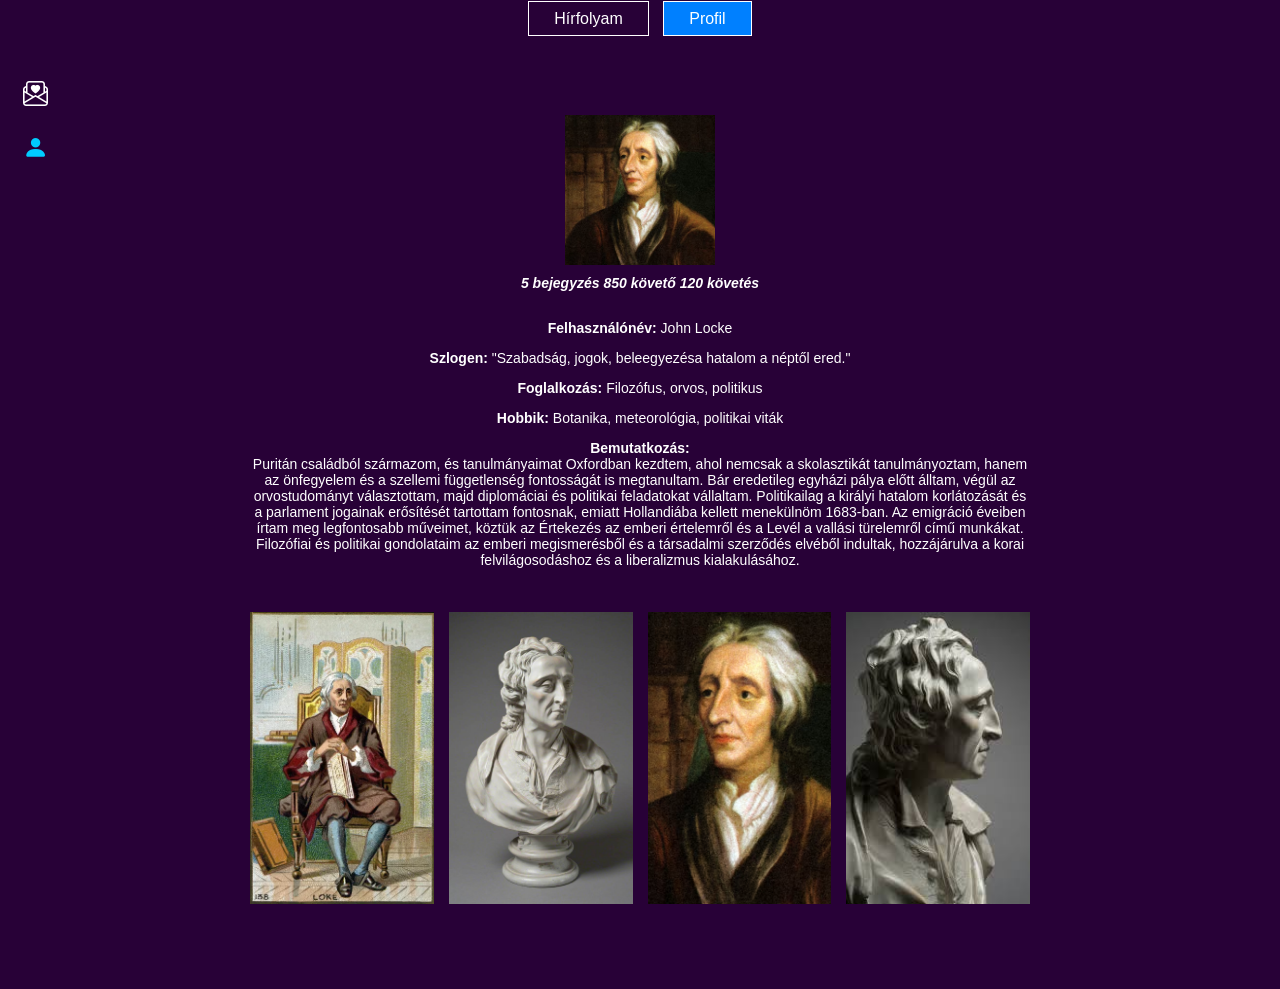
==== index.html @ b97e9c8e "valtozas" ====
<!DOCTYPE html>
<html lang="hu">
<head>
    <meta charset="UTF-8">
    <meta name="viewport" content="width=device-width, initial-scale=1.0">
    <title>John Locke Profilja</title>
    <link rel="stylesheet" href="https://cdn.jsdelivr.net/npm/bootstrap-icons@1.11.0/font/bootstrap-icons.css">
    <link rel="stylesheet" href="style2.css">
</head>
<body>

    <div class="oldalsav">
        <div class="oldalsav-ikonok">
            <a href="Locke2.html" class="ikon-link"><i class="bi bi-envelope-paper-heart"></i></a>
             <a href="Locke.html" class="ikon-link aktiv-ikon"><i class="bi bi-person-fill"></i></a>
        </div>
    </div>

    <header class="felso-menu">
        <nav class="gombok-helye">
            <a href="Locke2.html" class="menu-gomb">Hírfolyam</a>
            <a href="Locke.html" class="menu-gomb aktiv">Profil</a>
        </nav>
    </header>

    <main class="tartalom-doboz">
        
        <section class="profil-fejlec">
            <div class="bal-oldal">
                <div class="kep-keret">
                    <img src="./kepek/John Locke.avif" alt="Profilkép" class="profil-kep">
                </div>
                <div class="szamok">
                    <span>5 bejegyzés</span> <span>850 követő</span> <span>120 követés</span>
                </div>
            </div>

            <div class="jobb-oldal">
                <div class="szoveg-doboz">
                    <p><strong>Felhasználónév:</strong> John Locke</p>
                    <p><strong>Szlogen:</strong> "Szabadság, jogok, beleegyezésa hatalom a néptől ered."</p>
                    <p><strong>Foglalkozás:</strong> Filozófus, orvos, politikus</p>
                    <p><strong>Hobbik:</strong> Botanika, meteorológia, politikai viták</p>
                    <p><strong>Bemutatkozás:</strong><br>
                    Puritán családból származom, és tanulmányaimat Oxfordban kezdtem, ahol nemcsak a skolasztikát tanulmányoztam, hanem az önfegyelem és a szellemi függetlenség fontosságát is megtanultam. Bár eredetileg egyházi pálya előtt álltam, végül az orvostudományt választottam, majd diplomáciai és politikai feladatokat vállaltam. Politikailag a királyi hatalom korlátozását és a parlament jogainak erősítését tartottam fontosnak, emiatt Hollandiába kellett menekülnöm 1683-ban. Az emigráció éveiben írtam meg legfontosabb műveimet, köztük az Értekezés az emberi értelemről és a Levél a vallási türelemről című munkákat. Filozófiai és politikai gondolataim az emberi megismerésből és a társadalmi szerződés elvéből indultak, hozzájárulva a korai felvilágosodáshoz és a liberalizmus kialakulásához.</p>
                </div>
            </div>
            
            <div class="float_felelos"></div>
      

        <section class="galeria-doboz">
            <div class="kep-rács">
                <div class="rács-elem"><img src="./kepek/john_locke2.webp" alt="1"></div>
                <div class="rács-elem"><img src="./kepek/john_locke3.jpg" alt="2"></div>
                <div class="rács-elem"><img src="./kepek/John Locke.avif" alt="3"></div>
                <div class="rács-elem"><img src="./kepek/john_locke4.jpg" alt="3"></div>
            </div>
        </section>

    </main>

</body>
</html>
---- style2.css ----
body {
    background-color: #280137;
    color: white;
    font-family: Arial, sans-serif;
    margin: 0;
    
}


.oldalsav {
    position: fixed;
    left: 0;
    top: 0;
    width: 70px;
    height: 100%;
    text-align: center;
    background: #280137;
}

.oldalsav-ikonok { margin-top: 80px; }

.ikon-link {
    display: block; /* ikonok külön sorba legyenek, ne egybe */
    font-size: 25px;
    color: white;
    margin-bottom: 25px;
    text-decoration: none;
}

.aktiv-ikon { color: #00ccff; }


.felso-menu {
    
    padding: 10px;
    height: 45px;
}



.gombok-helye { text-align: center; }

.menu-gomb {
    padding: 8px 25px;
    border: 1px solid white;
    text-decoration: none;
    color: white;
    margin: 0 5px;
}

.menu-gomb.aktiv {
    background-color: #0080ff;
    color: #fff;
}


.tartalom-doboz {
    margin-left: 100px;
    padding: 30px;
    max-width: 850px;
    margin: auto;
}


.profil-fejlec {
    padding: 20px;
    margin-bottom: 20px;
    text-align: center;
}



.kep-keret {
    width: 150px;
    height: 150px;
    margin: 0 auto 10px;
}

.profil-kep {
    width: 100%;
    height: 100%;
    object-fit: cover;
}

.szamok { font-size: 14px;
          font-style: italic;
          font-weight: bold;
}

.szoveg-doboz {
    padding: 15px;
    min-height: 200px;
    font-size: 14px;
}


.galeria-doboz {
    padding: 15px;
}

.kep-rács {
    display: grid;
    grid-template-columns: repeat(4, 1fr);
    gap: 15px;
}

.rács-elem {
    background: #fdfdfd;
    align-items: center;
    justify-content: center;
}

.rács-elem img {
    width: 100%;
    height: 100%;
    object-fit: cover;
}



@media screen and (max-width: 850px) {
   .kep-rács {
  
    grid-template-columns: 1fr;
    
}
    
}
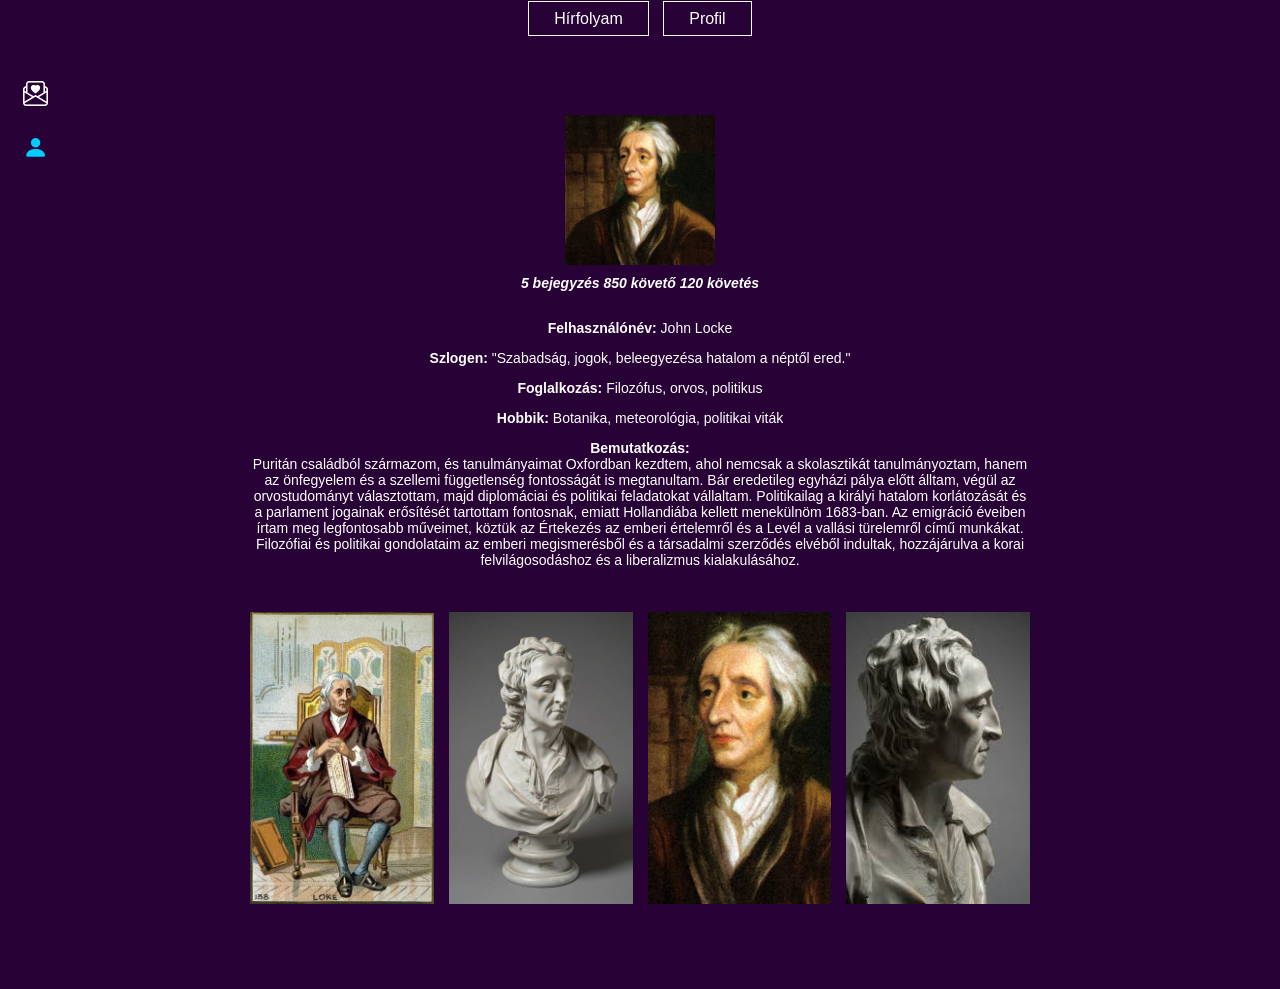
==== commit e97c6d1f: "valtozott minden" ====
--- a/index.html
+++ b/index.html
@@ -12,14 +12,14 @@
     <div class="oldalsav">
         <div class="oldalsav-ikonok">
             <a href="Locke2.html" class="ikon-link"><i class="bi bi-envelope-paper-heart"></i></a>
-             <a href="Locke.html" class="ikon-link aktiv-ikon"><i class="bi bi-person-fill"></i></a>
+             <a href="index.html" class="ikon-link aktiv-ikon"><i class="bi bi-person-fill"></i></a>
         </div>
     </div>
 
     <header class="felso-menu">
         <nav class="gombok-helye">
             <a href="Locke2.html" class="menu-gomb">Hírfolyam</a>
-            <a href="Locke.html" class="menu-gomb aktiv">Profil</a>
+            <a href="index.html" class="menu-gomb aktiv">Profil</a>
         </nav>
     </header>
 
--- a/style2.css
+++ b/style2.css
@@ -47,11 +47,6 @@
     text-decoration: none;
     color: white;
     margin: 0 5px;
-}
-
-.menu-gomb.aktiv {
-    background-color: #0080ff;
-    color: #fff;
 }
 
 
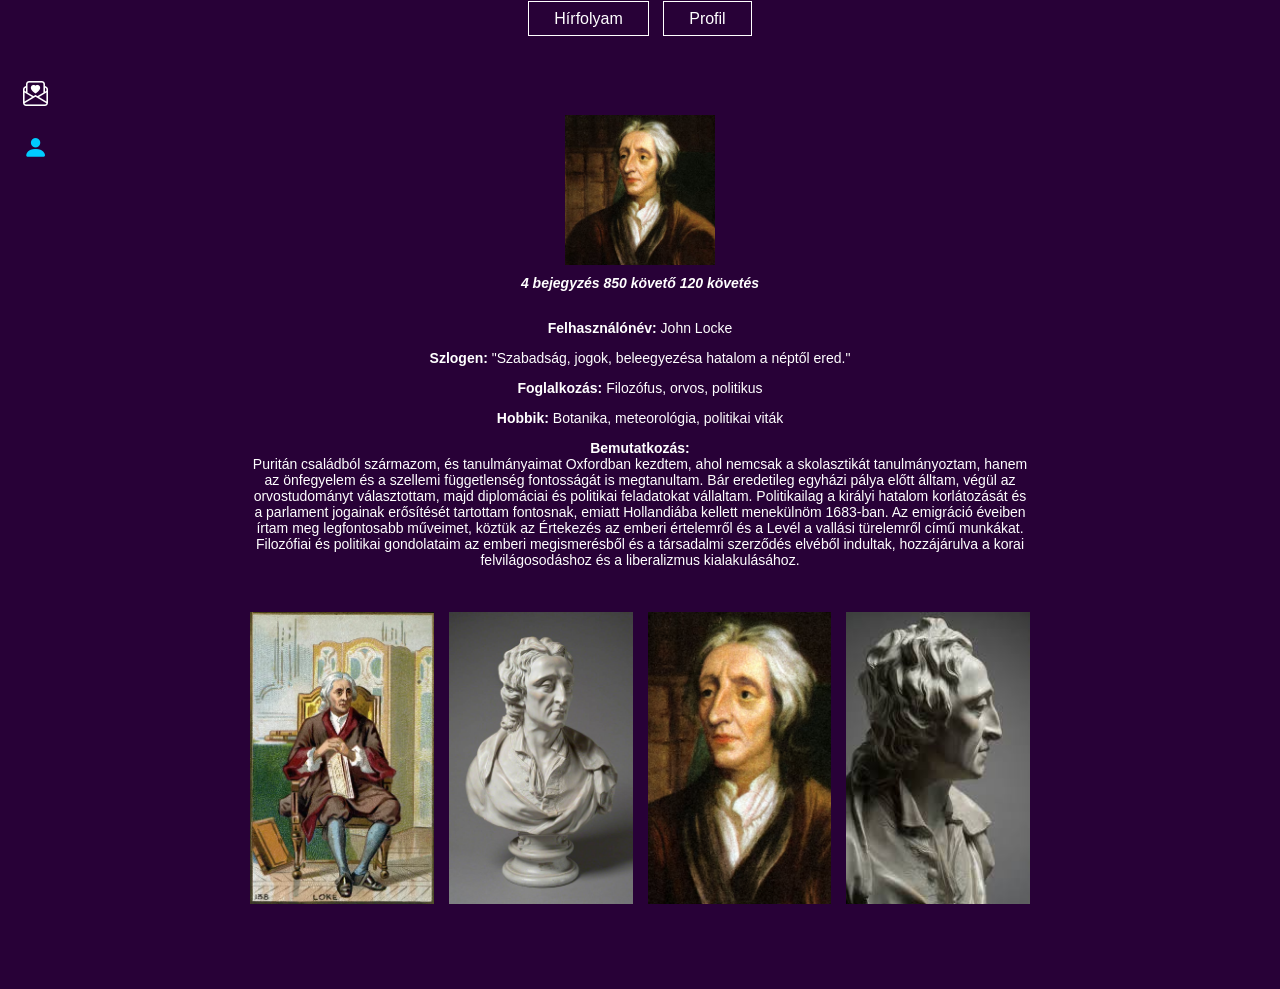
==== commit 3a13b277: "apro valtozasok" ====
--- a/index.html
+++ b/index.html
@@ -31,7 +31,7 @@
                     <img src="./kepek/John Locke.avif" alt="Profilkép" class="profil-kep">
                 </div>
                 <div class="szamok">
-                    <span>5 bejegyzés</span> <span>850 követő</span> <span>120 követés</span>
+                    <span>4 bejegyzés</span> <span>850 követő</span> <span>120 követés</span>
                 </div>
             </div>
 
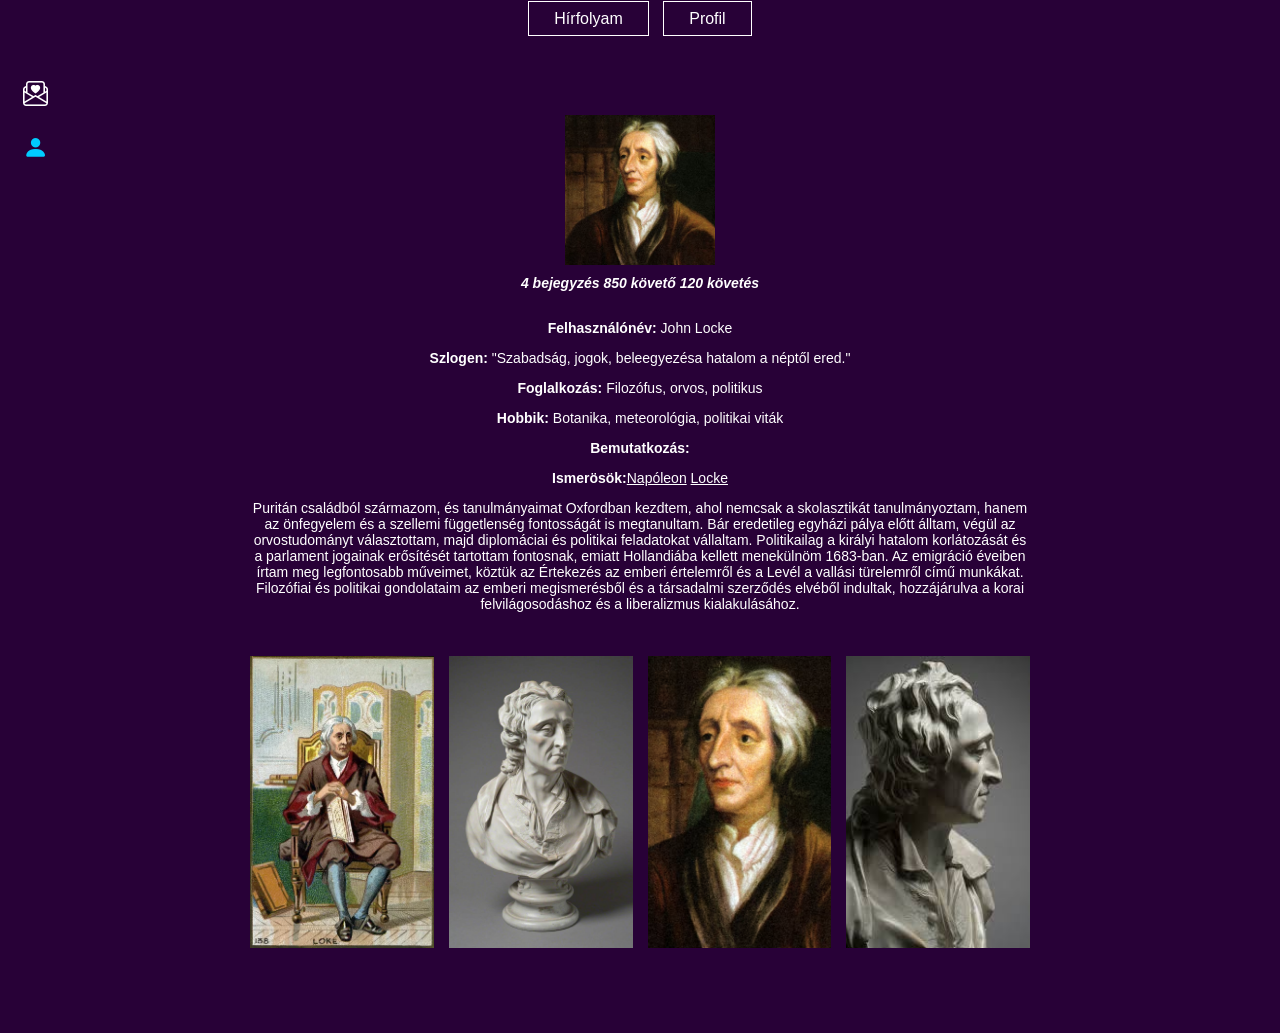
==== commit 8e0e0b76: "kesz" ====
--- a/index.html
+++ b/index.html
@@ -26,7 +26,6 @@
     <main class="tartalom-doboz">
         
         <section class="profil-fejlec">
-            <div class="bal-oldal">
                 <div class="kep-keret">
                     <img src="./kepek/John Locke.avif" alt="Profilkép" class="profil-kep">
                 </div>
@@ -35,18 +34,17 @@
                 </div>
             </div>
 
-            <div class="jobb-oldal">
                 <div class="szoveg-doboz">
                     <p><strong>Felhasználónév:</strong> John Locke</p>
                     <p><strong>Szlogen:</strong> "Szabadság, jogok, beleegyezésa hatalom a néptől ered."</p>
                     <p><strong>Foglalkozás:</strong> Filozófus, orvos, politikus</p>
                     <p><strong>Hobbik:</strong> Botanika, meteorológia, politikai viták</p>
                     <p><strong>Bemutatkozás:</strong><br>
+                    <p><strong>Ismerösök:</strong><a href="napcsi.html">Napóleon</a> <a href="profil.html">Locke</a></p>
                     Puritán családból származom, és tanulmányaimat Oxfordban kezdtem, ahol nemcsak a skolasztikát tanulmányoztam, hanem az önfegyelem és a szellemi függetlenség fontosságát is megtanultam. Bár eredetileg egyházi pálya előtt álltam, végül az orvostudományt választottam, majd diplomáciai és politikai feladatokat vállaltam. Politikailag a királyi hatalom korlátozását és a parlament jogainak erősítését tartottam fontosnak, emiatt Hollandiába kellett menekülnöm 1683-ban. Az emigráció éveiben írtam meg legfontosabb műveimet, köztük az Értekezés az emberi értelemről és a Levél a vallási türelemről című munkákat. Filozófiai és politikai gondolataim az emberi megismerésből és a társadalmi szerződés elvéből indultak, hozzájárulva a korai felvilágosodáshoz és a liberalizmus kialakulásához.</p>
                 </div>
             </div>
             
-            <div class="float_felelos"></div>
       
 
         <section class="galeria-doboz">
--- a/style2.css
+++ b/style2.css
@@ -112,6 +112,8 @@
     object-fit: cover;
 }
 
+a{color: white;
+}
 
 
 @media screen and (max-width: 850px) {
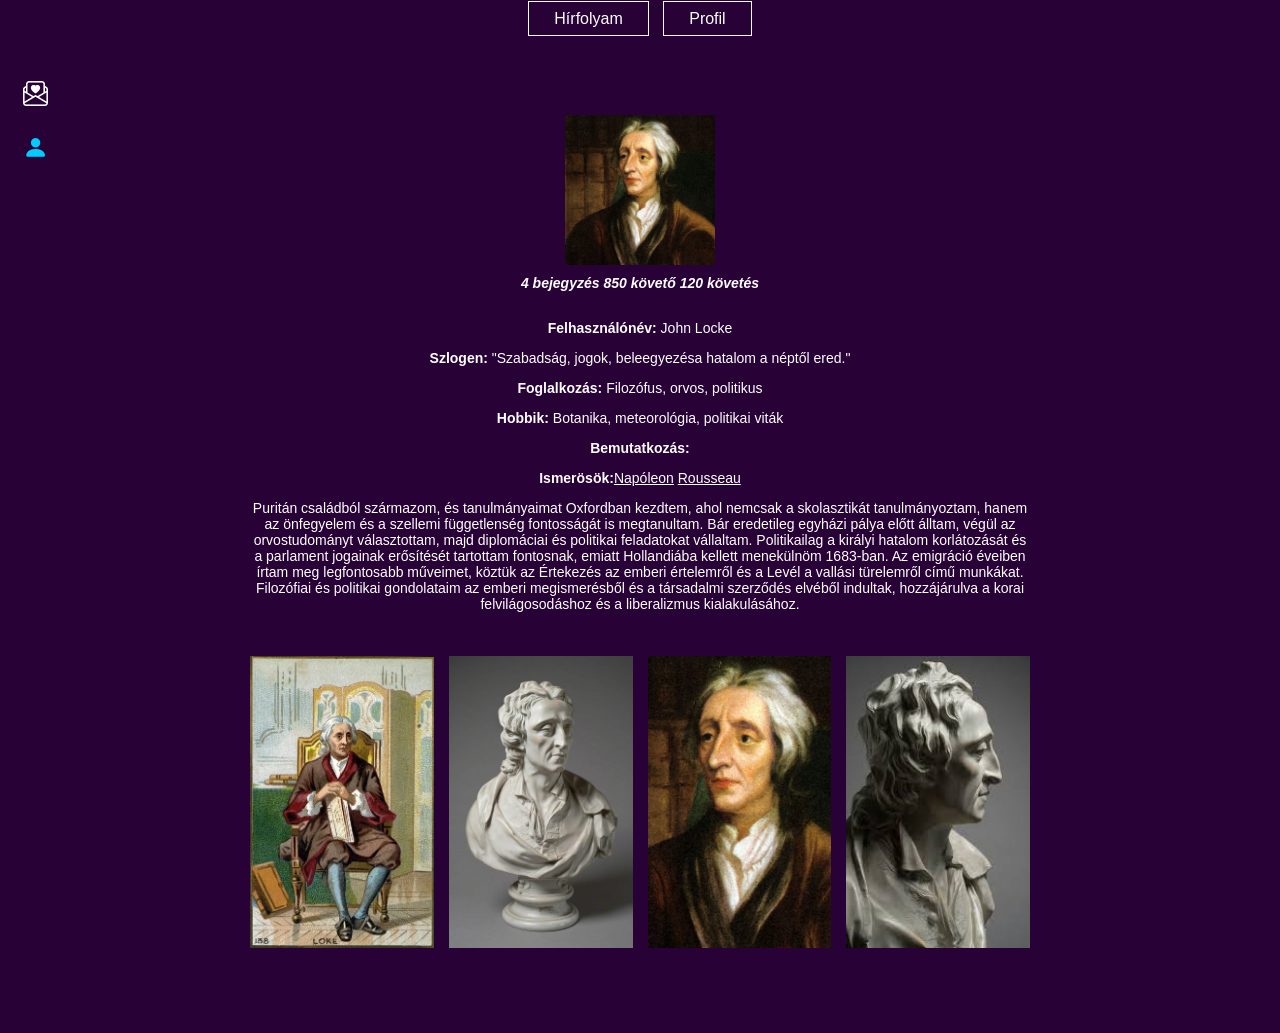
==== commit ffc82ed0: "keszen 2" ====
--- a/index.html
+++ b/index.html
@@ -40,7 +40,7 @@
                     <p><strong>Foglalkozás:</strong> Filozófus, orvos, politikus</p>
                     <p><strong>Hobbik:</strong> Botanika, meteorológia, politikai viták</p>
                     <p><strong>Bemutatkozás:</strong><br>
-                    <p><strong>Ismerösök:</strong><a href="napcsi.html">Napóleon</a> <a href="profil.html">Locke</a></p>
+                    <p><strong>Ismerösök:</strong><a href="napcsi.html">Napóleon</a> <a href="profil.html">Rousseau </a></p>
                     Puritán családból származom, és tanulmányaimat Oxfordban kezdtem, ahol nemcsak a skolasztikát tanulmányoztam, hanem az önfegyelem és a szellemi függetlenség fontosságát is megtanultam. Bár eredetileg egyházi pálya előtt álltam, végül az orvostudományt választottam, majd diplomáciai és politikai feladatokat vállaltam. Politikailag a királyi hatalom korlátozását és a parlament jogainak erősítését tartottam fontosnak, emiatt Hollandiába kellett menekülnöm 1683-ban. Az emigráció éveiben írtam meg legfontosabb műveimet, köztük az Értekezés az emberi értelemről és a Levél a vallási türelemről című munkákat. Filozófiai és politikai gondolataim az emberi megismerésből és a társadalmi szerződés elvéből indultak, hozzájárulva a korai felvilágosodáshoz és a liberalizmus kialakulásához.</p>
                 </div>
             </div>
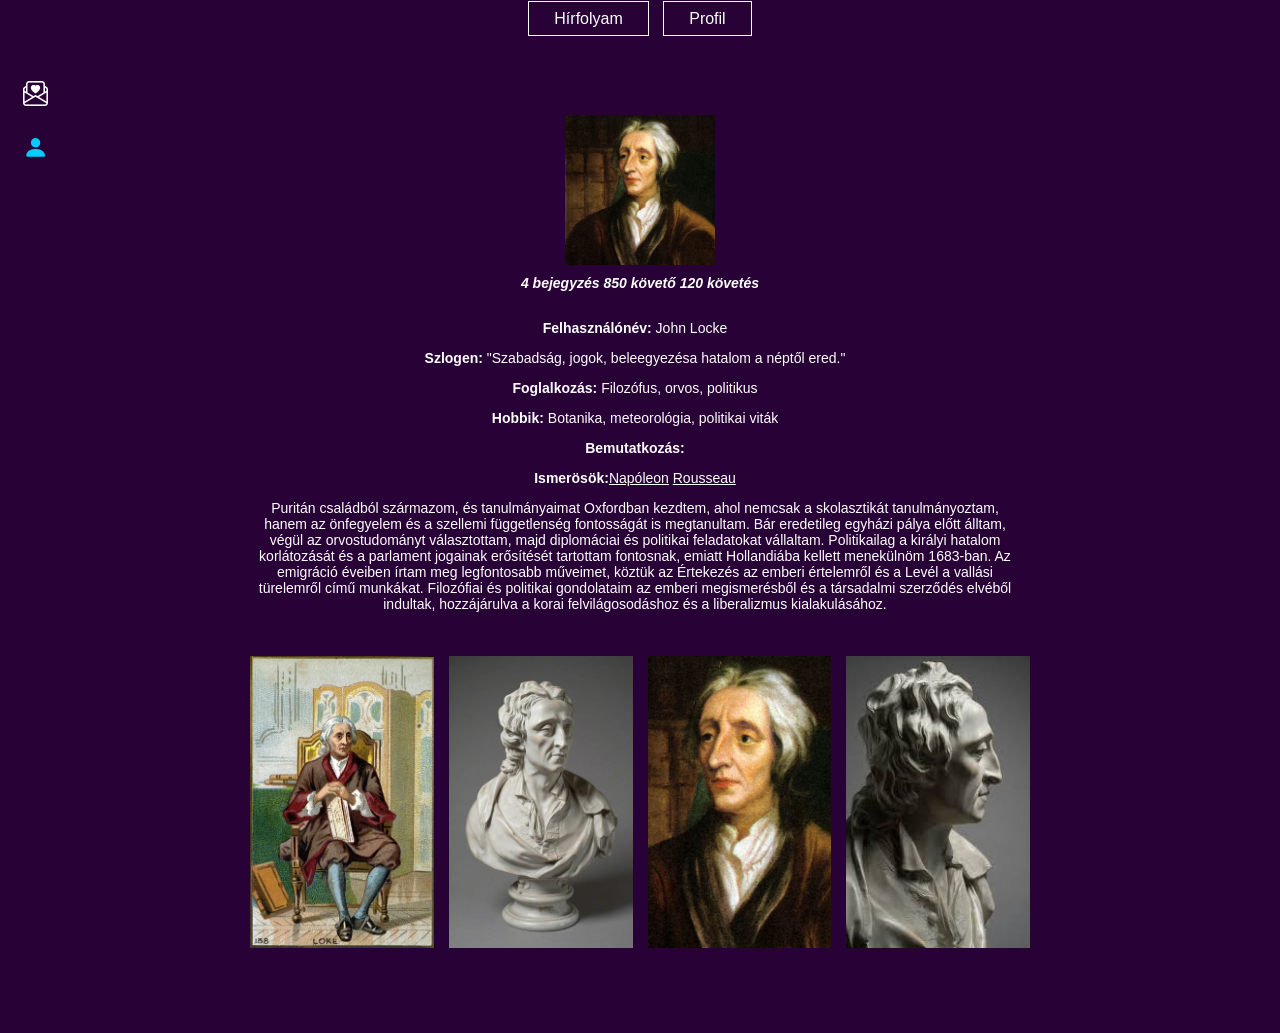
==== commit 4c0daaf0: "Merge branch 'main' of https://github.com/Drigi00/felvilagosodas_projektmunka_10_2026" ====
--- a/index.html
+++ b/index.html
@@ -19,7 +19,7 @@
     <header class="felso-menu">
         <nav class="gombok-helye">
             <a href="Locke2.html" class="menu-gomb">Hírfolyam</a>
-            <a href="index.html" class="menu-gomb aktiv">Profil</a>
+            <a href="index.html" class="menu-gomb ">Profil</a>
         </nav>
     </header>
 
--- a/style2.css
+++ b/style2.css
@@ -87,6 +87,7 @@
     padding: 15px;
     min-height: 200px;
     font-size: 14px;
+    margin-right: 10px;
 }
 
 
